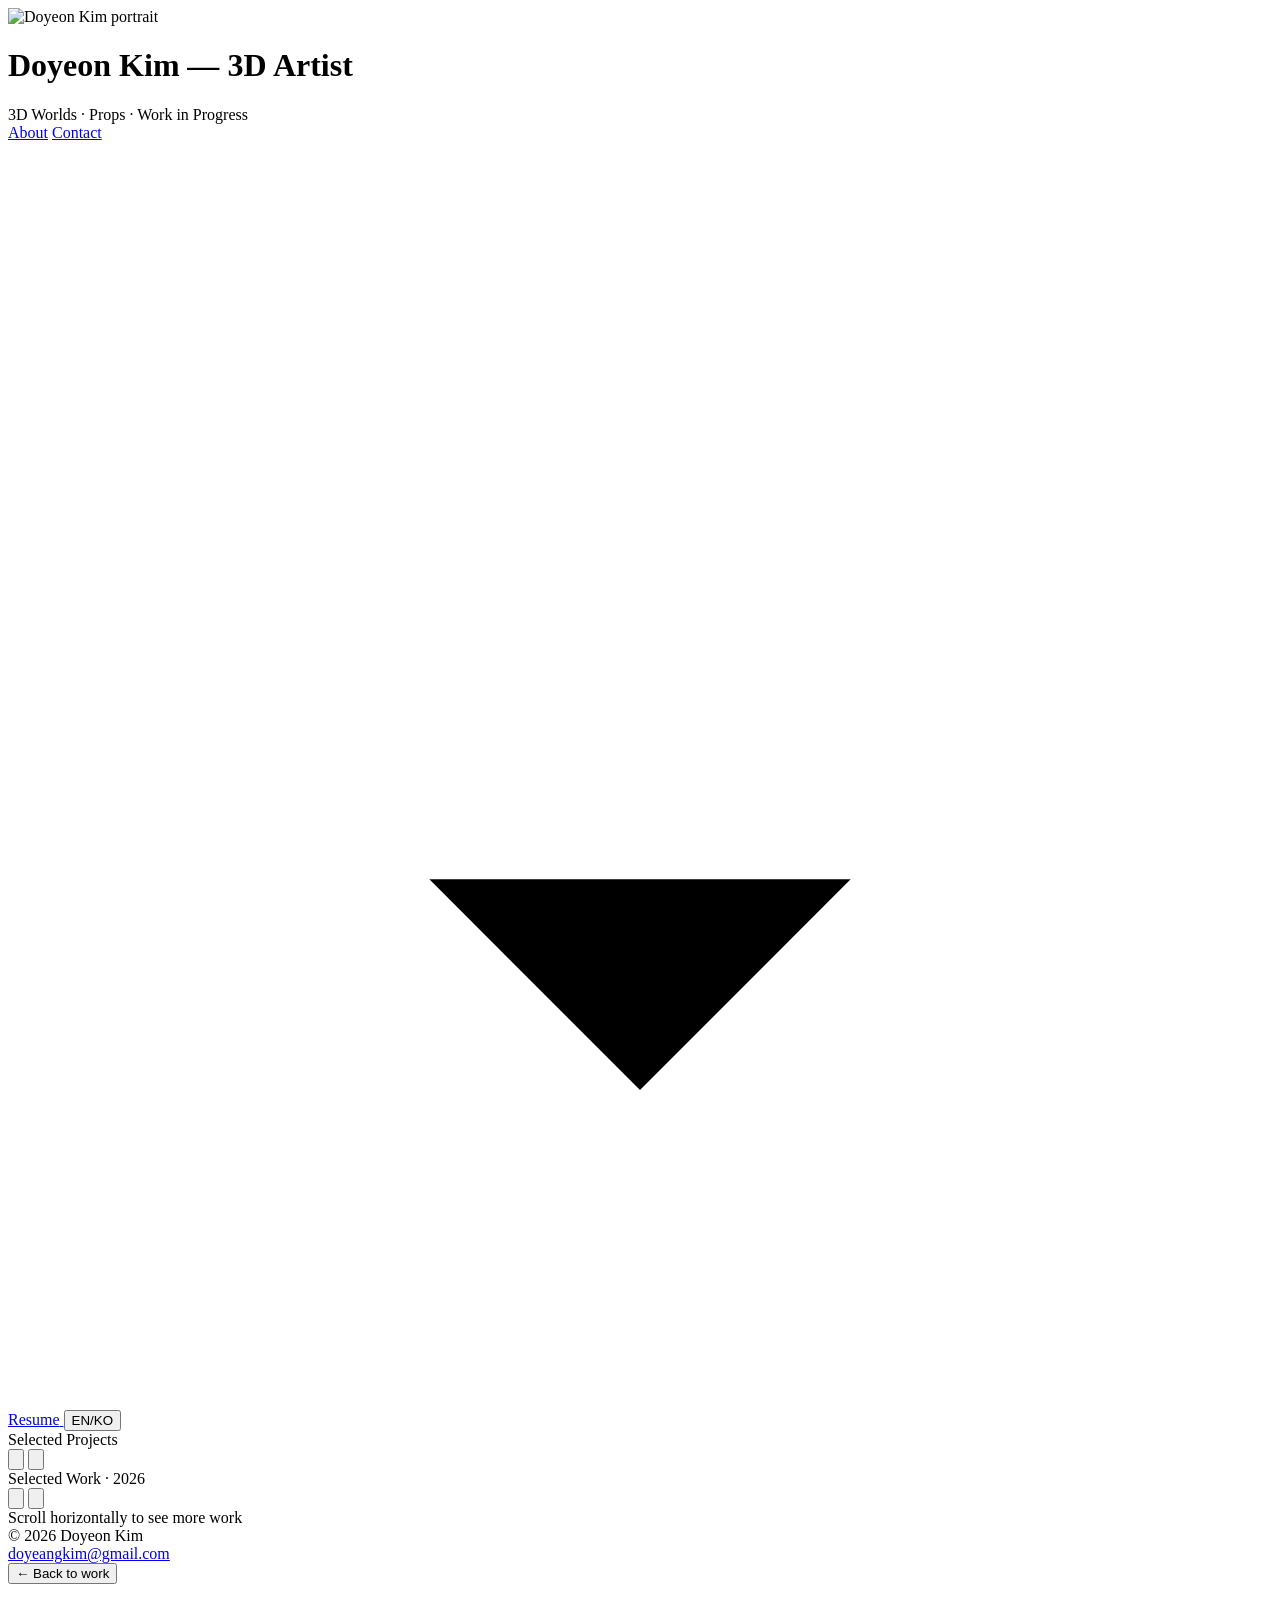
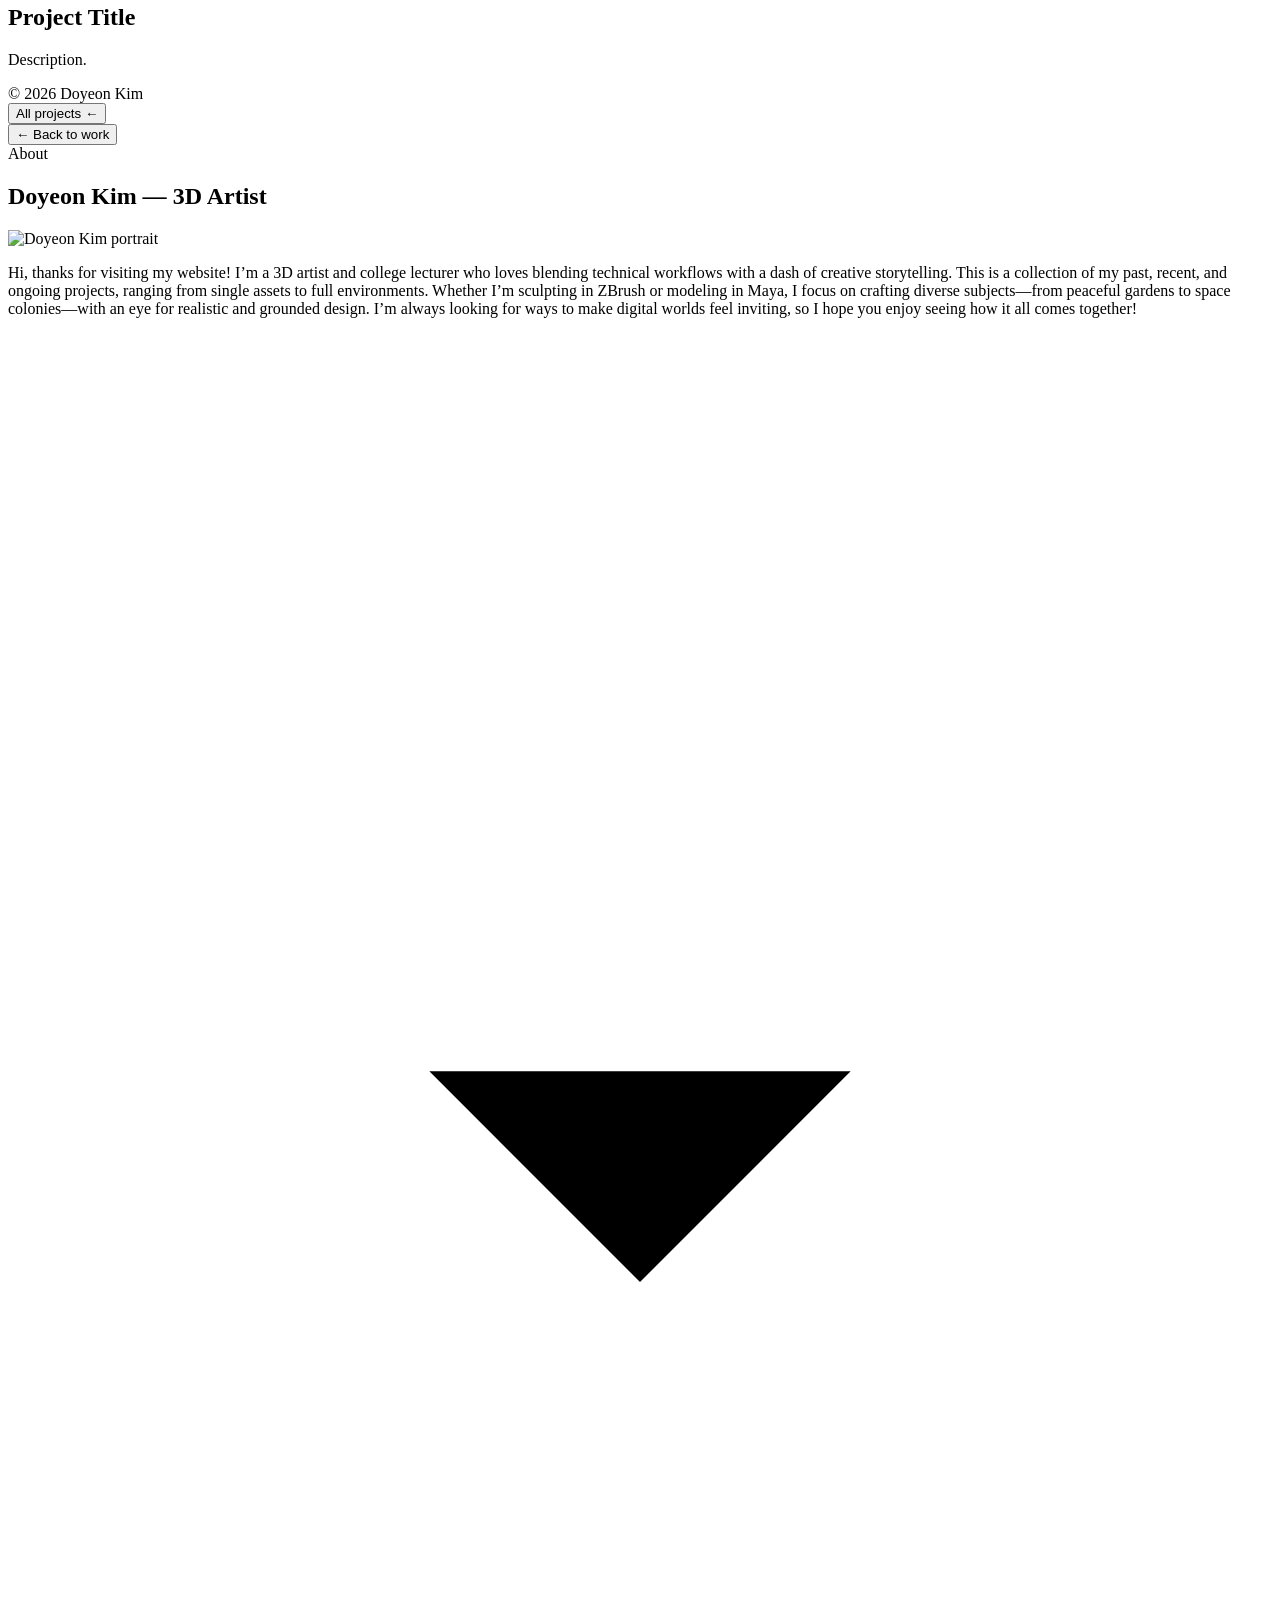
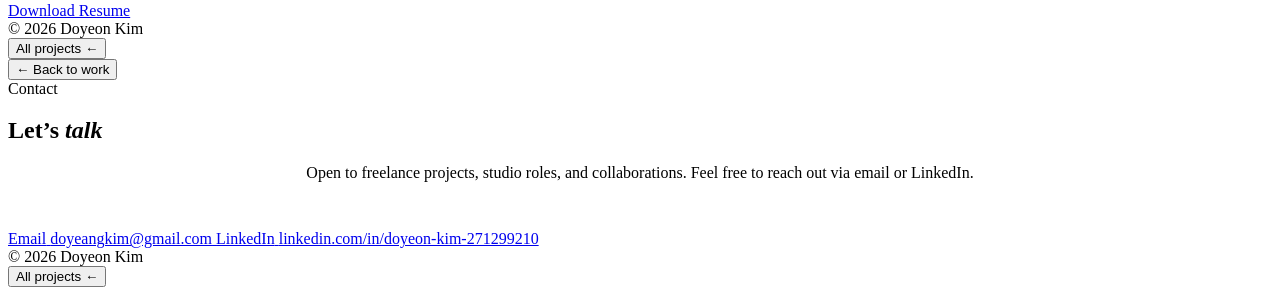
==== LBE/index.html @ 05203007 "LBE rows order changed" ====
<!DOCTYPE html>
<html lang="en">
<head>
  <base href="/">
  <meta charset="UTF-8" />
  <meta name="viewport" content="width=device-width, initial-scale=1.0" />
  <title>Doyeon Kim — LBE &amp; Venue Environments</title>

  <!-- Typography: Instrument Serif for English titles, IBM Plex Sans/Mono for UI,
       Pretendard for Korean (the de-facto modern Korean web sans). -->
  <link rel="preconnect" href="https://fonts.googleapis.com">
  <link rel="preconnect" href="https://fonts.gstatic.com" crossorigin>
  <link href="https://fonts.googleapis.com/css2?family=Instrument+Serif:ital@0;1&family=IBM+Plex+Sans:wght@300;400;500&family=IBM+Plex+Mono:wght@300;400&display=swap" rel="stylesheet">
  <link rel="stylesheet" href="index.css" />
</head>
<body>

<!-- ========================================
     HOME VIEW
     ======================================== -->
<div id="view-home" class="view active">

  <header class="site-header">
    <div class="identity">
      <div class="avatar">
        <img src="images/profile.jpg" alt="Doyeon Kim portrait" />
      </div>
      <div>
        <h1 class="site-title" data-i18n-html="siteTitle">Doyeon Kim <em>—</em> 3D Artist</h1>
        <div class="site-tagline" data-i18n="siteTagline">3D Worlds · Props · Work in Progress</div>
      </div>
    </div>
    <nav class="site-nav">
      <a class="nav-link" href="#about" onclick="event.preventDefault(); goAbout();" data-i18n="navAbout">About</a>
      <a class="nav-link" href="#contact" onclick="event.preventDefault(); goContact();" data-i18n="navContact">Contact</a>
      <span class="nav-divider" aria-hidden="true"></span>
      <a class="resume-btn" href="DOYEON_KIM_3D_Artist.pdf" download="DOYEON_KIM_3D_Artist.pdf" data-i18n-href="resumeBtn">
        <svg viewBox="0 0 24 24"><path d="M12 4v12M8 14l4 4 4-4"/><path d="M4 20h16"/></svg>
        <span data-i18n="resumeBtn">Resume</span>
      </a>
      <button class="lang-toggle" onclick="toggleLang()" aria-label="Toggle language">
        <span data-lang="en">EN</span><span class="sep">/</span><span data-lang="ko">KO</span>
      </button>
    </nav>
  </header>


  <div class="section-label" data-i18n="selectedProjects">Selected Projects</div>

  <div class="scroll-wrapper">
    <main class="project-grid" id="project-grid-2">
      <!-- Secondary projects populated by JS -->
    </main>
    <button class="scroll-arrow scroll-arrow-left" id="grid2-arrow-left" aria-label="Scroll left">
      <svg viewBox="0 0 24 24"><polyline points="15 6 9 12 15 18"></polyline></svg>
    </button>
    <button class="scroll-arrow scroll-arrow-right" id="grid2-arrow-right" aria-label="Scroll right">
      <svg viewBox="0 0 24 24"><polyline points="9 6 15 12 9 18"></polyline></svg>
    </button>
  </div>

  <div class="section-label" data-i18n="selectedWork">Selected Work · 2026</div>

  <div class="scroll-wrapper">
    <main class="project-grid" id="project-grid">
      <!-- Projects populated by JS from the data array below -->
    </main>
    <button class="scroll-arrow scroll-arrow-left" id="grid-arrow-left" aria-label="Scroll left">
      <svg viewBox="0 0 24 24"><polyline points="15 6 9 12 15 18"></polyline></svg>
    </button>
    <button class="scroll-arrow scroll-arrow-right" id="grid-arrow-right" aria-label="Scroll right">
      <svg viewBox="0 0 24 24"><polyline points="9 6 15 12 9 18"></polyline></svg>
    </button>
  </div>

  <div class="scroll-hint">
    <span class="line"></span>
    <span data-i18n="scrollHint">Scroll horizontally to see more work</span>
    <span class="line"></span>
  </div>

  

  <footer>
    <div>© 2026 Doyeon Kim</div>
    <div><a href="mailto:doyeangkim@gmail.com" style="transition: color 0.2s;" onmouseover="this.style.color='var(--text)'" onmouseout="this.style.color=''">doyeangkim@gmail.com</a></div>
  </footer>
</div>


<!-- ========================================
     PROJECT DETAIL VIEW
     ======================================== -->
<div id="view-project" class="view">

  <header class="project-header">
    <button class="back-btn" onclick="goHome()">
      <span class="arrow">←</span> <span data-i18n="navBackToWork">Back to work</span>
    </button>
  </header>

  <div class="project-header" style="padding-top: 0;">
    <div class="project-title-block">
      <h2 class="project-title" id="detail-title">Project Title</h2>
      <p class="project-description" id="detail-description">Description.</p>
    </div>
    <div class="project-specs" id="detail-specs"></div>
  </div>

  <div class="gallery-wrapper">
    <div class="gallery" id="gallery">
      <!-- Images populated by JS -->
    </div>
  </div>

  <footer>
    <div>© 2026 Doyeon Kim</div>
    <button class="back-btn" onclick="goHome()">
      <span data-i18n="navAllProjects">All projects</span> <span class="arrow" style="transform: rotate(180deg)">←</span>
    </button>
  </footer>
</div>


<!-- ========================================
     ABOUT VIEW
     ======================================== -->
<div id="view-about" class="view">

  <header class="project-header">
    <button class="back-btn" onclick="goHome()">
      <span class="arrow">←</span> <span data-i18n="navBackToWork">Back to work</span>
    </button>
  </header>

  <main class="about-page">
    <div class="about-label" data-i18n="navAbout">About</div>
    <h2 class="about-heading" data-i18n-html="aboutHeading">Doyeon Kim <em>—</em> 3D Artist</h2>
    <div class="about-avatar">
      <img src="images/profile.jpg" alt="Doyeon Kim portrait" />
    </div>
    <p class="about-intro" data-i18n="aboutIntro">Hi, thanks for visiting my website! I’m a 3D artist and college lecturer who loves blending technical workflows with a dash of creative storytelling. This is a collection of my past, recent, and ongoing projects, ranging from single assets to full environments. Whether I’m sculpting in ZBrush or modeling in Maya, I focus on crafting diverse subjects—from peaceful gardens to space colonies—with an eye for realistic and grounded design. I’m always looking for ways to make digital worlds feel inviting, so I hope you enjoy seeing how it all comes together!</p>

    <a class="resume-cta" href="DOYEON_KIM_3D_Artist.pdf" download="DOYEON_KIM_3D_Artist.pdf">
      <svg viewBox="0 0 24 24"><path d="M12 4v12M8 14l4 4 4-4"/><path d="M4 20h16"/></svg>
      <span data-i18n="resumeDownload">Download Resume</span>
    </a>
  </main>

  <footer>
    <div>© 2026 Doyeon Kim</div>
    <button class="back-btn" onclick="goHome()">
      <span data-i18n="navAllProjects">All projects</span> <span class="arrow" style="transform: rotate(180deg)">←</span>
    </button>
  </footer>
</div>


<!-- ========================================
     CONTACT VIEW
     ======================================== -->
<div id="view-contact" class="view">

  <header class="project-header">
    <button class="back-btn" onclick="goHome()">
      <span class="arrow">←</span> <span data-i18n="navBackToWork">Back to work</span>
    </button>
  </header>

  <main class="about-page">
    <div class="about-label" data-i18n="navContact">Contact</div>
    <h2 class="about-heading" data-i18n-html="contactHeading">Let’s <em>talk</em></h2>
    <p class="about-intro" data-i18n="contactIntro" style="text-align: center; margin-bottom: 48px;">Open to freelance projects, studio roles, and collaborations. Feel free to reach out via email or LinkedIn.</p>

    <div class="contact-links">
      <a class="contact-link" href="mailto:doyeangkim@gmail.com">
        <span class="label" data-i18n="contactEmail">Email</span>
        <span class="value">doyeangkim@gmail.com</span>
      </a>
      <a class="contact-link" href="https://www.linkedin.com/in/doyeon-kim-271299210" target="_blank" rel="noopener noreferrer">
        <span class="label" data-i18n="contactLinkedIn">LinkedIn</span>
        <span class="value">linkedin.com/in/doyeon-kim-271299210</span>
      </a>
    </div>
  </main>

  <footer>
    <div>© 2026 Doyeon Kim</div>
    <button class="back-btn" onclick="goHome()">
      <span data-i18n="navAllProjects">All projects</span> <span class="arrow" style="transform: rotate(180deg)">←</span>
    </button>
  </footer>
</div>

<script src="i18n.js"></script>
<script src="data.js"></script>
<script src="rendering.js"></script>
<script src="navigation.js"></script>
<script src="scroll.js"></script>
<script src="routing.js"></script>
<script src="main.js"></script>

</body>
</html>
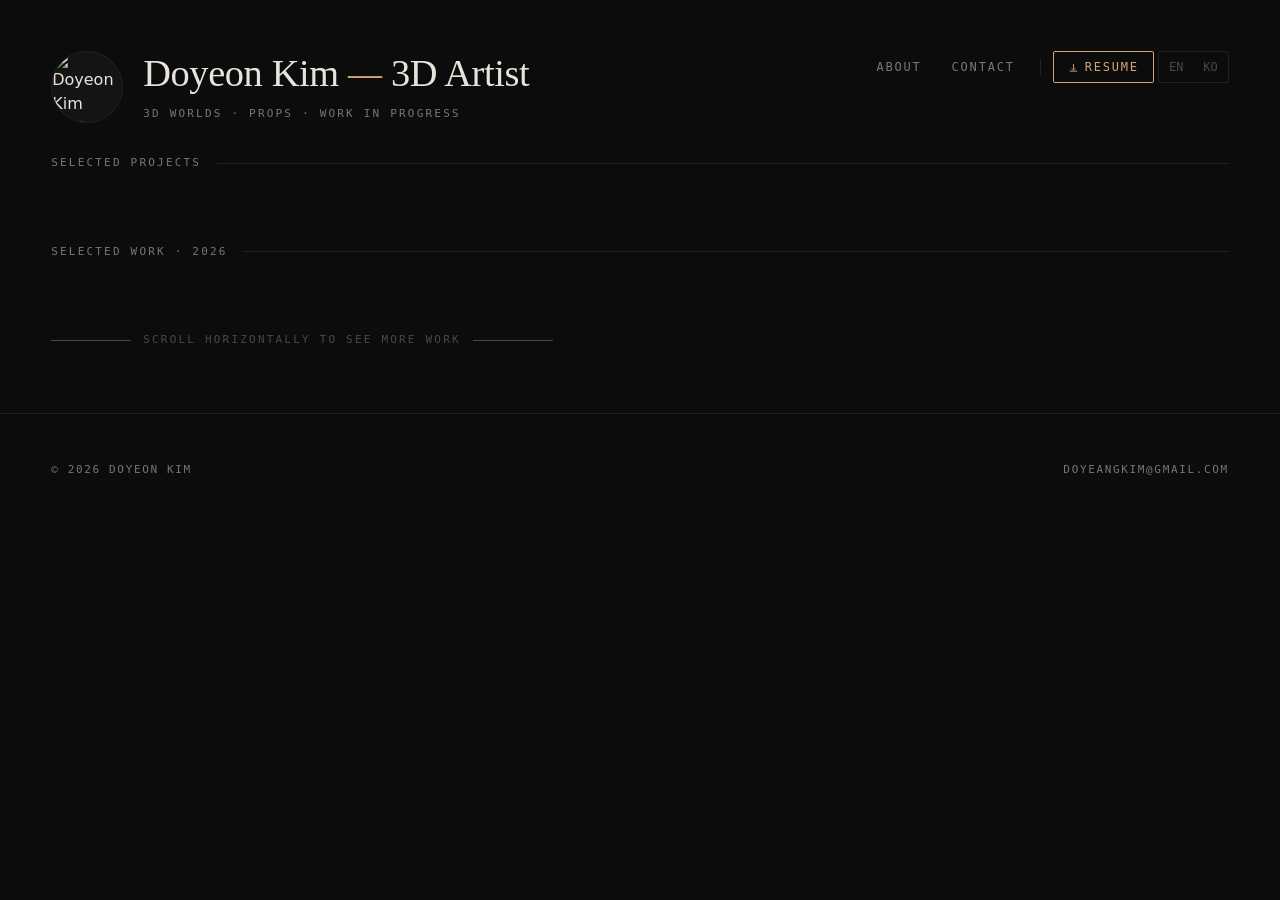
==== commit f1770e16: "pdf download list changed - LBE, default" ====
--- a/LBE/index.html
+++ b/LBE/index.html
@@ -34,7 +34,7 @@
       <a class="nav-link" href="#about" onclick="event.preventDefault(); goAbout();" data-i18n="navAbout">About</a>
       <a class="nav-link" href="#contact" onclick="event.preventDefault(); goContact();" data-i18n="navContact">Contact</a>
       <span class="nav-divider" aria-hidden="true"></span>
-      <a class="resume-btn" href="DOYEON_KIM_3D_Artist.pdf" download="DOYEON_KIM_3D_Artist.pdf" data-i18n-href="resumeBtn">
+      <a class="resume-btn" href="PDF/김도연-공간디자이너.pdf" download="PDF/김도연-공간디자이너.pdf" data-i18n-href="resumeBtn">
         <svg viewBox="0 0 24 24"><path d="M12 4v12M8 14l4 4 4-4"/><path d="M4 20h16"/></svg>
         <span data-i18n="resumeBtn">Resume</span>
       </a>
@@ -48,6 +48,20 @@
   <div class="section-label" data-i18n="selectedProjects">Selected Projects</div>
 
   <div class="scroll-wrapper">
+    <main class="project-grid" id="project-grid">
+      <!-- Projects populated by JS from the data array below -->
+    </main>
+    <button class="scroll-arrow scroll-arrow-left" id="grid-arrow-left" aria-label="Scroll left">
+      <svg viewBox="0 0 24 24"><polyline points="15 6 9 12 15 18"></polyline></svg>
+    </button>
+    <button class="scroll-arrow scroll-arrow-right" id="grid-arrow-right" aria-label="Scroll right">
+      <svg viewBox="0 0 24 24"><polyline points="9 6 15 12 9 18"></polyline></svg>
+    </button>
+  </div>
+
+  <div class="section-label" data-i18n="selectedWork">Selected Work · 2026</div>
+
+  <div class="scroll-wrapper">
     <main class="project-grid" id="project-grid-2">
       <!-- Secondary projects populated by JS -->
     </main>
@@ -59,20 +73,6 @@
     </button>
   </div>
 
-  <div class="section-label" data-i18n="selectedWork">Selected Work · 2026</div>
-
-  <div class="scroll-wrapper">
-    <main class="project-grid" id="project-grid">
-      <!-- Projects populated by JS from the data array below -->
-    </main>
-    <button class="scroll-arrow scroll-arrow-left" id="grid-arrow-left" aria-label="Scroll left">
-      <svg viewBox="0 0 24 24"><polyline points="15 6 9 12 15 18"></polyline></svg>
-    </button>
-    <button class="scroll-arrow scroll-arrow-right" id="grid-arrow-right" aria-label="Scroll right">
-      <svg viewBox="0 0 24 24"><polyline points="9 6 15 12 9 18"></polyline></svg>
-    </button>
-  </div>
-
   <div class="scroll-hint">
     <span class="line"></span>
     <span data-i18n="scrollHint">Scroll horizontally to see more work</span>
@@ -141,7 +141,7 @@
     </div>
     <p class="about-intro" data-i18n="aboutIntro">Hi, thanks for visiting my website! I’m a 3D artist and college lecturer who loves blending technical workflows with a dash of creative storytelling. This is a collection of my past, recent, and ongoing projects, ranging from single assets to full environments. Whether I’m sculpting in ZBrush or modeling in Maya, I focus on crafting diverse subjects—from peaceful gardens to space colonies—with an eye for realistic and grounded design. I’m always looking for ways to make digital worlds feel inviting, so I hope you enjoy seeing how it all comes together!</p>
 
-    <a class="resume-cta" href="DOYEON_KIM_3D_Artist.pdf" download="DOYEON_KIM_3D_Artist.pdf">
+    <a class="resume-cta" href="PDF/김도연-공간디자이너.pdf" download="PDF/김도연-공간디자이너.pdf">
       <svg viewBox="0 0 24 24"><path d="M12 4v12M8 14l4 4 4-4"/><path d="M4 20h16"/></svg>
       <span data-i18n="resumeDownload">Download Resume</span>
     </a>
